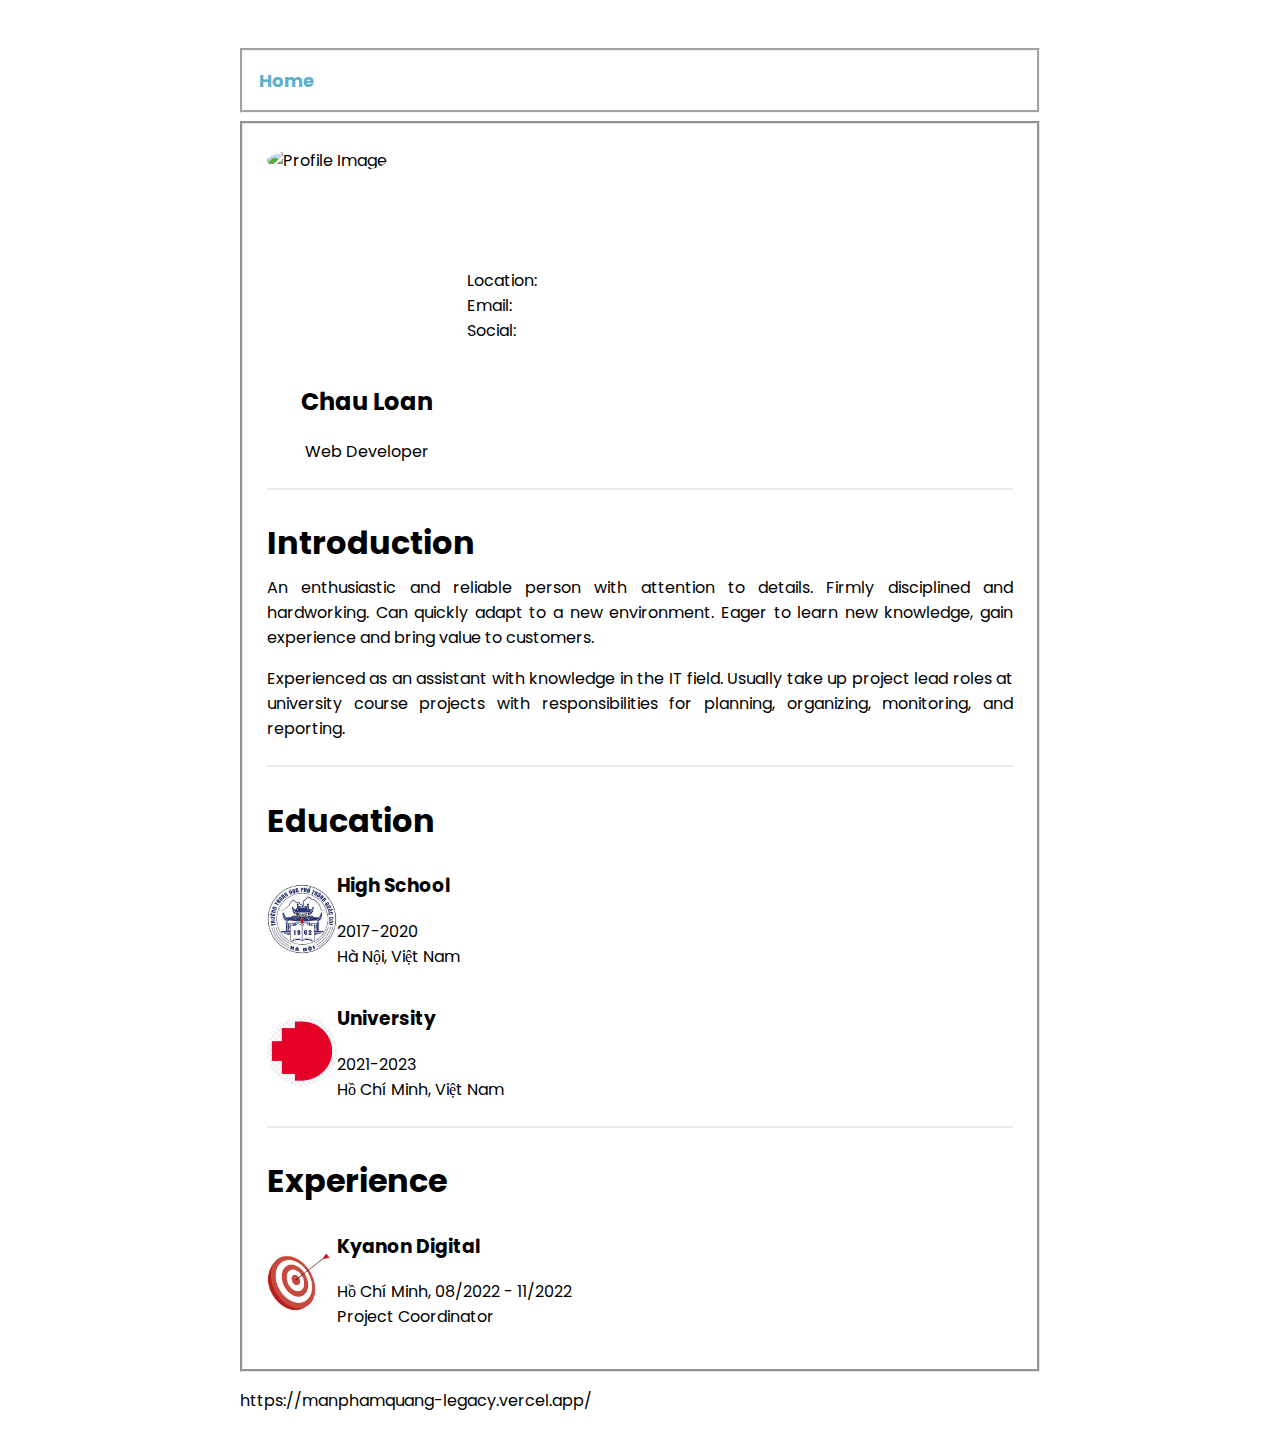
==== index.html @ 908fe661 "Initial Layout" ====
<!DOCTYPE html>
<html lang="en">
<head>
    <meta charset="UTF-8">
    <meta http-equiv="X-UA-Compatible" content="IE=edge">
    <meta name="viewport" content="width=device-width, initial-scale=1.0">
    <link href='https://fonts.googleapis.com/css?family=Poppins' rel='stylesheet'>
    <link rel="stylesheet" href="https://fonts.googleapis.com/icon?family=Material+Icons">
    <link rel="stylesheet" href="style/stylesheet.css">
    <title>Loan Revisit 2023</title>
</head>
<body>
    <div class="container">
        <div class="header">
            <a href="index.html">Home</a>
            <i class="material-icons">dark_mode</i>
        </div>

        <div class="main">
        <!-- Profile Briefing -->
            <section class="flex-item flex-item-1">
                <div class="profile-brief">
                    <div class="circular-landscape-image">
                        <img src="images/profilepic.png" alt="Profile Image">
                    </div>
                    <p>
                        <h2>Chau Loan</h2>
                        Web Developer
                    </p>
                </div>
                <div class="profile-info">
                    <p>
                        Location: 
                        <br>
                        Email:
                        <br>
                        Social:
                        <br>
                    </p>
                </div>
            </section>
            <!-- End of Profile Briefing -->
                <hr>

        <!-- Introduction -->
            <section class="flex-item flex-item-2">
                <h1>Introduction</h1>
                <p>
                    An enthusiastic and reliable person with attention to details. Firmly disciplined and hardworking. Can quickly adapt to a new environment. Eager to learn new knowledge, gain experience and bring value to customers. 
                </p>
                <p>
                    Experienced as an assistant with knowledge in the IT field. Usually take up project lead roles at university course projects with responsibilities for planning, organizing, monitoring, and reporting.
                </p>
            </section>
            <!-- End of Introduction -->
                <hr>
            
        <!-- Education -->
            <section class="flex-item flex-item-3">
                <h1>Education</h1>
                <div class="education-item">
                    <div class="circular-landscape-image edu-img">
                        <img src="images/highschool-logo.png" alt="High School Logo">
                    </div>
                    <div class="education-info">
                        <h3>High School</h3>
                        <p>
                            2017-2020
                            <br>
                            Hà Nội, Việt Nam
                        </p>
                    </div>
                </div>
                <div class="education-item">
                    <div class="circular-landscape-image edu-img">
                        <img src="images/university-logo.png" alt="University Logo">
                    </div>
                    <div class="education-info">
                        <h3>University</h3>
                        <p>
                            2021-2023
                            <br>
                            Hồ Chí Minh, Việt Nam
                        </p>
                    </div>
                </div>
            </section>
            <!-- End of Education -->
                <hr>

        <!-- Experience -->
            <section class="flex-item flex-item-4">
                <h1>Experience</h1>
                <div class="experience-item">
                    <div class="circular-landscape-image exp-img">
                        <img src="images/kyanon-logo.png" alt="Kyanon Logo">
                    </div>
                    <div class="experience-info">
                        <h3>Kyanon Digital</h3>
                        <p>
                            Hồ Chí Minh, 08/2022 - 11/2022
                            <br>
                            Project Coordinator
                        </p>
                    </div>
                </div>
            </section>
            <!-- End of Experience -->
        </div>

        <div class="footer">
            <p>https://manphamquang-legacy.vercel.app/</p>
        </div>
    </div>
</body>
</html>
---- style/stylesheet.css ----
body{
    margin: 0;
    padding: 0;
    display: flex;
    justify-content: center;
    font-family: 'Poppins';
}

.container{
    width: 800px;
    display: flex;
    flex-direction: column;
}

.header{
    display: flex;
    justify-content: space-between;
    margin-top: 3rem;
    margin-bottom: 0.5rem;
    padding: 1rem;
    border-style: groove;
    border-color: #f5f5f5;
}

a{
    color: black;
    text-decoration: none;
}

h1{
    margin-bottom: 0.5rem;
}

p{
    margin-top: 0;
    text-align: justify;
}

.header a{
    font-weight: bold;
    font-size: large;
    color: rgb(91, 176, 204);
}

.header a:hover{
    color: red;
    transition: 0.5s;
}

.header i:hover{
    color: red;
    transition: 0.5s;
}

.main{
    border-style: groove;
    border-color: #e6e6e6;
    margin-bottom: 1rem;
    padding: 1.5rem;
}

hr{
    border: 1px solid #efeaea;
}

.flex-item{
    display: flex;
    flex-direction: column;
}

.flex-item-1{
    flex-direction: row;
}

.profile-brief{
    display: flex;
    flex-direction: column;
    justify-content: center;
    align-items: center;
}

.profile-info{
    display: flex;
    align-items: center;
}

.circular-landscape-image{
    width: 200px;
    height: 200px;
}

.circular-landscape-image img{
    width: 100%;
    height: 100%;
    border-radius: 50%;
    object-fit:cover;
    margin: 0;
}

.education-item{
    display: flex;
    align-items: center;
}

.edu-img{
    width: 70px;
    height: 70px;
}

.experience-item{
    display: flex;
    align-items: center;
}

.exp-img{
    width: 70px;
    height: 70px;
}
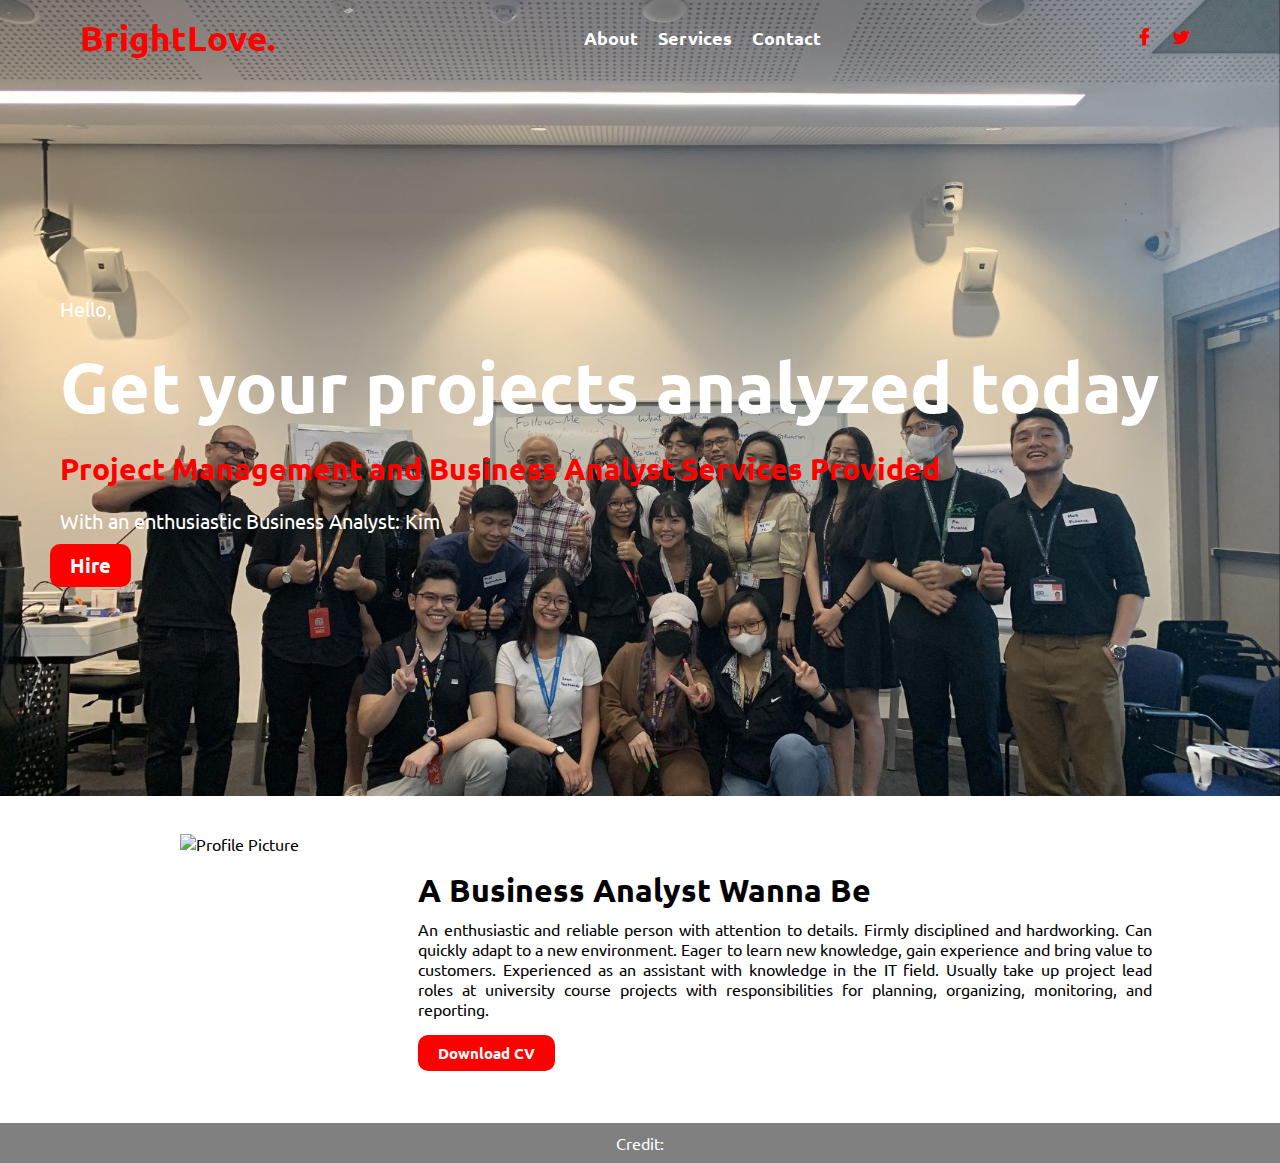
==== commit cb83dd7e: "Second Version - Basic Layout Done" ====
--- a/index.html
+++ b/index.html
@@ -4,112 +4,55 @@
     <meta charset="UTF-8">
     <meta http-equiv="X-UA-Compatible" content="IE=edge">
     <meta name="viewport" content="width=device-width, initial-scale=1.0">
-    <link href='https://fonts.googleapis.com/css?family=Poppins' rel='stylesheet'>
-    <link rel="stylesheet" href="https://fonts.googleapis.com/icon?family=Material+Icons">
+    <!-- <link href='https://fonts.googleapis.com/css?family=Poppins' rel='stylesheet'> -->
+    <link href='https://fonts.googleapis.com/css?family=Ubuntu' rel='stylesheet'>
+    <link rel="stylesheet" href="https://cdnjs.cloudflare.com/ajax/libs/font-awesome/4.7.0/css/font-awesome.min.css">
     <link rel="stylesheet" href="style/stylesheet.css">
     <title>Loan Revisit 2023</title>
 </head>
 <body>
     <div class="container">
         <div class="header">
-            <a href="index.html">Home</a>
-            <i class="material-icons">dark_mode</i>
+            <div class="header-logo">
+                <a href="index.html">BrightLove.</a>
+            </div>
+            <ul>
+                <li><a href="#">About</a></li>
+                <li><a href="#">Services</a></li>
+                <li><a href="#">Contact</a></li>
+            </ul>
+            <div class="header-contacts">
+                <a href="#" class="fa fa-facebook"></a>
+                <a href="#" class="fa fa-twitter"></a>
+            </div>
         </div>
+        <div class="main">
+            <!-- Pitching -->
+            <section class="flex-item flex-item-1">
+                <div class="pitch">
+                    <span class="pitch-3">Hello, </span>
+                    <span class="pitch-1">Get your projects analyzed today</span>
+                    <span class="pitch-2">Project Management and Business Analyst Services Provided</span>
+                    <span class="pitch-4">With an enthusiastic Business Analyst: Kim</span>
+                </div>
+                <button class="btn-hire">Hire</button>
+            </section>
 
-        <div class="main">
-        <!-- Profile Briefing -->
-            <section class="flex-item flex-item-1">
-                <div class="profile-brief">
-                    <div class="circular-landscape-image">
-                        <img src="images/profilepic.png" alt="Profile Image">
-                    </div>
+            <section class="flex-item flex-item-2">
+                <div class="profile-pic landscape-image">
+                    <img src="images/profilepic.png" alt="Profile Picture">
+                </div>
+                <div class="profile-description">
+                    <h1>A Business Analyst Wanna Be</h1>
                     <p>
-                        <h2>Chau Loan</h2>
-                        Web Developer
+                        An enthusiastic and reliable person with attention to details. Firmly disciplined and hardworking. Can quickly adapt to a new environment. Eager to learn new knowledge, gain experience and bring value to customers. Experienced as an assistant with knowledge in the IT field. Usually take up project lead roles at university course projects with responsibilities for planning, organizing, monitoring, and reporting.
                     </p>
-                </div>
-                <div class="profile-info">
-                    <p>
-                        Location: 
-                        <br>
-                        Email:
-                        <br>
-                        Social:
-                        <br>
-                    </p>
+                    <button class="btn-dwnl"><a href="images/pc.png" download="Loan Technical Project Assistant CV.png">Download CV</a></button>
                 </div>
             </section>
-            <!-- End of Profile Briefing -->
-                <hr>
-
-        <!-- Introduction -->
-            <section class="flex-item flex-item-2">
-                <h1>Introduction</h1>
-                <p>
-                    An enthusiastic and reliable person with attention to details. Firmly disciplined and hardworking. Can quickly adapt to a new environment. Eager to learn new knowledge, gain experience and bring value to customers. 
-                </p>
-                <p>
-                    Experienced as an assistant with knowledge in the IT field. Usually take up project lead roles at university course projects with responsibilities for planning, organizing, monitoring, and reporting.
-                </p>
-            </section>
-            <!-- End of Introduction -->
-                <hr>
-            
-        <!-- Education -->
-            <section class="flex-item flex-item-3">
-                <h1>Education</h1>
-                <div class="education-item">
-                    <div class="circular-landscape-image edu-img">
-                        <img src="images/highschool-logo.png" alt="High School Logo">
-                    </div>
-                    <div class="education-info">
-                        <h3>High School</h3>
-                        <p>
-                            2017-2020
-                            <br>
-                            Hà Nội, Việt Nam
-                        </p>
-                    </div>
-                </div>
-                <div class="education-item">
-                    <div class="circular-landscape-image edu-img">
-                        <img src="images/university-logo.png" alt="University Logo">
-                    </div>
-                    <div class="education-info">
-                        <h3>University</h3>
-                        <p>
-                            2021-2023
-                            <br>
-                            Hồ Chí Minh, Việt Nam
-                        </p>
-                    </div>
-                </div>
-            </section>
-            <!-- End of Education -->
-                <hr>
-
-        <!-- Experience -->
-            <section class="flex-item flex-item-4">
-                <h1>Experience</h1>
-                <div class="experience-item">
-                    <div class="circular-landscape-image exp-img">
-                        <img src="images/kyanon-logo.png" alt="Kyanon Logo">
-                    </div>
-                    <div class="experience-info">
-                        <h3>Kyanon Digital</h3>
-                        <p>
-                            Hồ Chí Minh, 08/2022 - 11/2022
-                            <br>
-                            Project Coordinator
-                        </p>
-                    </div>
-                </div>
-            </section>
-            <!-- End of Experience -->
         </div>
-
         <div class="footer">
-            <p>https://manphamquang-legacy.vercel.app/</p>
+            <span>Credit:</span>
         </div>
     </div>
 </body>
--- a/style/stylesheet.css
+++ b/style/stylesheet.css
@@ -1,25 +1,30 @@
 body{
     margin: 0;
     padding: 0;
-    display: flex;
-    justify-content: center;
-    font-family: 'Poppins';
+    font-family: 'Ubuntu', sans-serif;
+    background: url(../images/cover.png) no-repeat center fixed;
+    background-size: cover;
+    /* box-shadow: inset 0 0 0 1000px rgba(0,0,0,.1); */
 }
 
 .container{
-    width: 800px;
     display: flex;
     flex-direction: column;
+    position: relative;
 }
 
 .header{
     display: flex;
     justify-content: space-between;
-    margin-top: 3rem;
-    margin-bottom: 0.5rem;
-    padding: 1rem;
-    border-style: groove;
-    border-color: #f5f5f5;
+    align-items: center;
+    margin: 1rem;
+    padding: 0 4rem;
+}
+
+.header li {
+    padding: 5px;
+    margin: 5px;
+    text-align: center;
 }
 
 a{
@@ -27,8 +32,66 @@
     text-decoration: none;
 }
 
+.header a{
+    color: #fff;
+    font-weight: 900;
+    font-size: 18px;
+}
+
+.header a:hover{
+    color: red;
+    transition: 0.5s;
+}
+
+.header-logo a{
+    font-weight: 900;
+    font-size: 35px;
+    color: red;
+}
+
+.header-contacts a{
+    margin: 5px 10px;
+    color:red;
+}
+
+.header-contacts a:hover{
+    background-color: red;
+    padding: 5px 10px;
+    color: #fff;
+    transition: 0.5s;
+}
+
+.header ul{
+    display: flex;
+    list-style-type: none;
+    margin: 0;
+    padding: 0;
+}
+
 h1{
     margin-bottom: 0.5rem;
+}
+
+.pitch{
+    display: flex;
+    flex-direction: column;
+    color: #fff;
+    font-size: 20px;
+}
+
+.pitch span{
+    margin: 10px;
+}
+
+.pitch-1{
+    font-size: 70px;
+    font-weight: 900;
+}
+
+.pitch-2{
+    font-size: 30px;
+    font-weight: 700;
+    color: red;
 }
 
 p{
@@ -36,83 +99,88 @@
     text-align: justify;
 }
 
-.header a{
-    font-weight: bold;
-    font-size: large;
-    color: rgb(91, 176, 204);
-}
-
-.header a:hover{
-    color: red;
-    transition: 0.5s;
-}
-
-.header i:hover{
-    color: red;
-    transition: 0.5s;
-}
-
 .main{
-    border-style: groove;
-    border-color: #e6e6e6;
-    margin-bottom: 1rem;
-    padding: 1.5rem;
-}
-
-hr{
-    border: 1px solid #efeaea;
+    display: flex;
+    flex-direction: column;
 }
 
 .flex-item{
     display: flex;
     flex-direction: column;
+    margin: 0;
+    padding: 0;
 }
 
 .flex-item-1{
-    flex-direction: row;
+    height: 80vh;
+    justify-content: center;
+    margin-left: 50px;
 }
 
-.profile-brief{
-    display: flex;
-    flex-direction: column;
-    justify-content: center;
-    align-items: center;
+.flex-item-2{
+    flex-direction: row;
+    align-items:center;
+    gap: 2rem;
+    padding: 3% 10%;
+    background-color: #fff;
 }
 
-.profile-info{
-    display: flex;
-    align-items: center;
+.flex-item button{
+    font-family: "ubuntu";
+    font-weight:600;
+    width: fit-content;
+    background-color: red;
+    color: #fff;
+    border: none;
+    border-radius: 10px;
+    padding: 8px 16px;
+    transition: 0.5s;
 }
 
-.circular-landscape-image{
-    width: 200px;
-    height: 200px;
+.flex-item button:hover{
+    cursor: pointer;
+    background-color:rgb(237, 237, 237);
+    color: red;
 }
 
-.circular-landscape-image img{
-    width: 100%;
-    height: 100%;
-    border-radius: 50%;
-    object-fit:cover;
-    margin: 0;
+.flex-item button a{
+    color: #fff;
 }
 
-.education-item{
-    display: flex;
-    align-items: center;
+.flex-item button a:hover{
+    color: red;
 }
 
-.edu-img{
-    width: 70px;
-    height: 70px;
+.btn-hire{
+    font-size: 20px;
+    padding: 8px 20px !important;
 }
 
-.experience-item{
-    display: flex;
-    align-items: center;
+.btn-dwnl{
+    font-size: 15px;
+    padding: 8px 20px !important;
 }
 
-.exp-img{
-    width: 70px;
-    height: 70px;
+hr{
+    border: 10px solid red;    
+}
+
+.landscape-image{
+    width: 100%;
+    height: 250px;
+}
+
+.landscape-image img{
+    width: 80%;
+    height: 100%;
+    object-fit:cover;
+    float: right;
+}
+
+.footer{
+    display: flex;
+    justify-content: center;
+    background-color: gray;
+    color: white;
+    padding: 10px;
 }